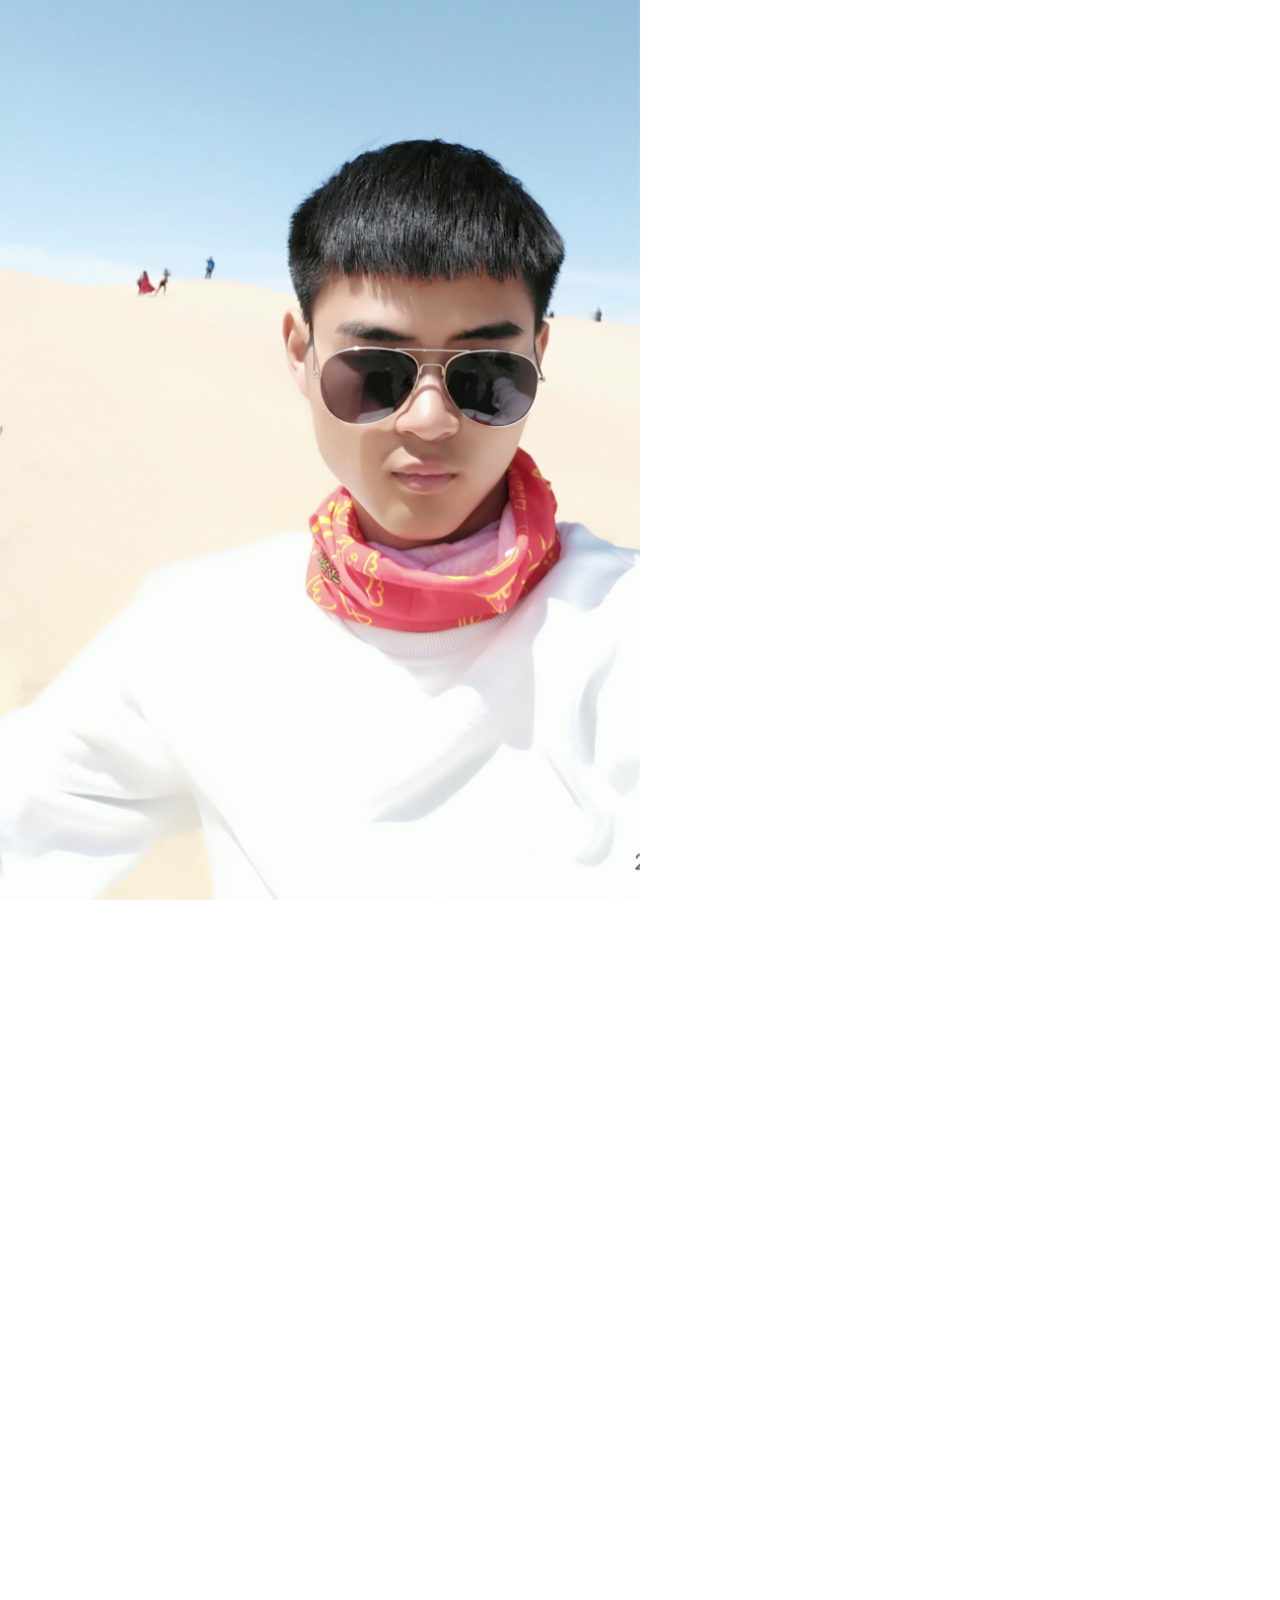
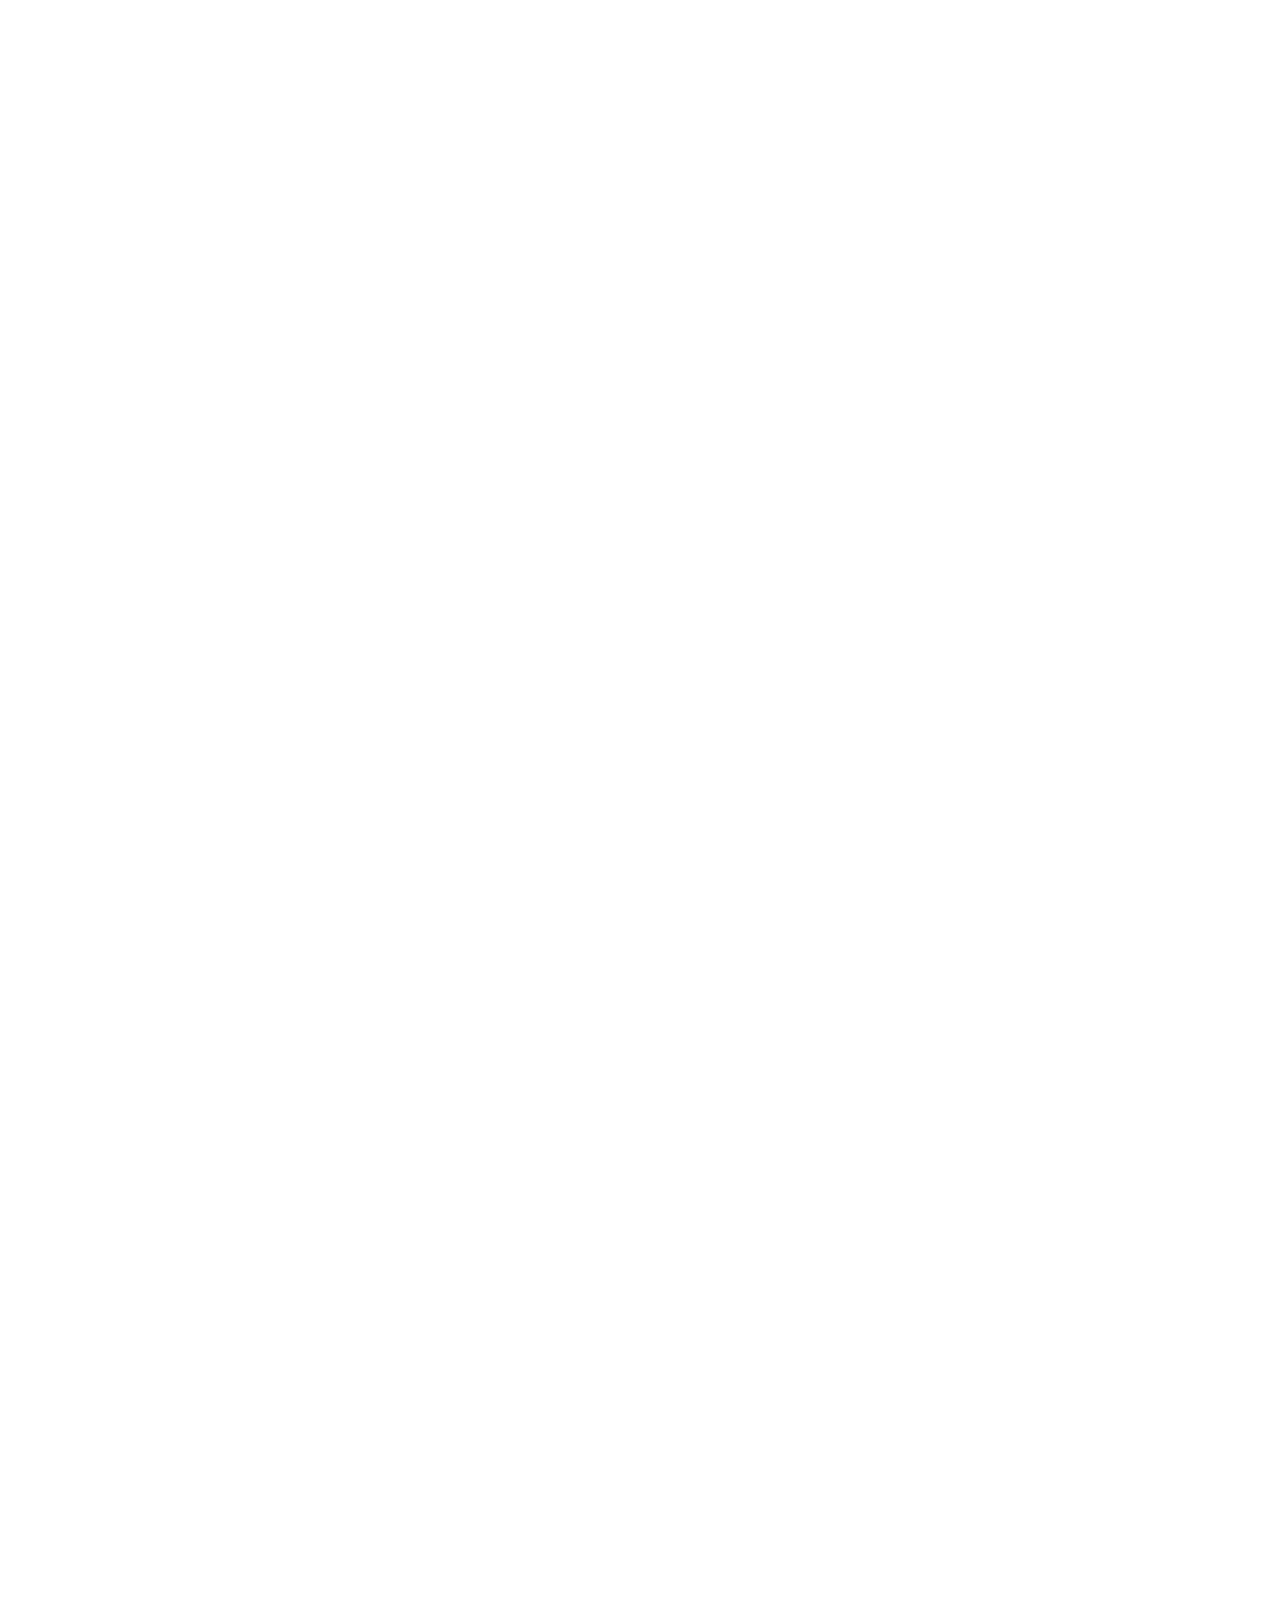
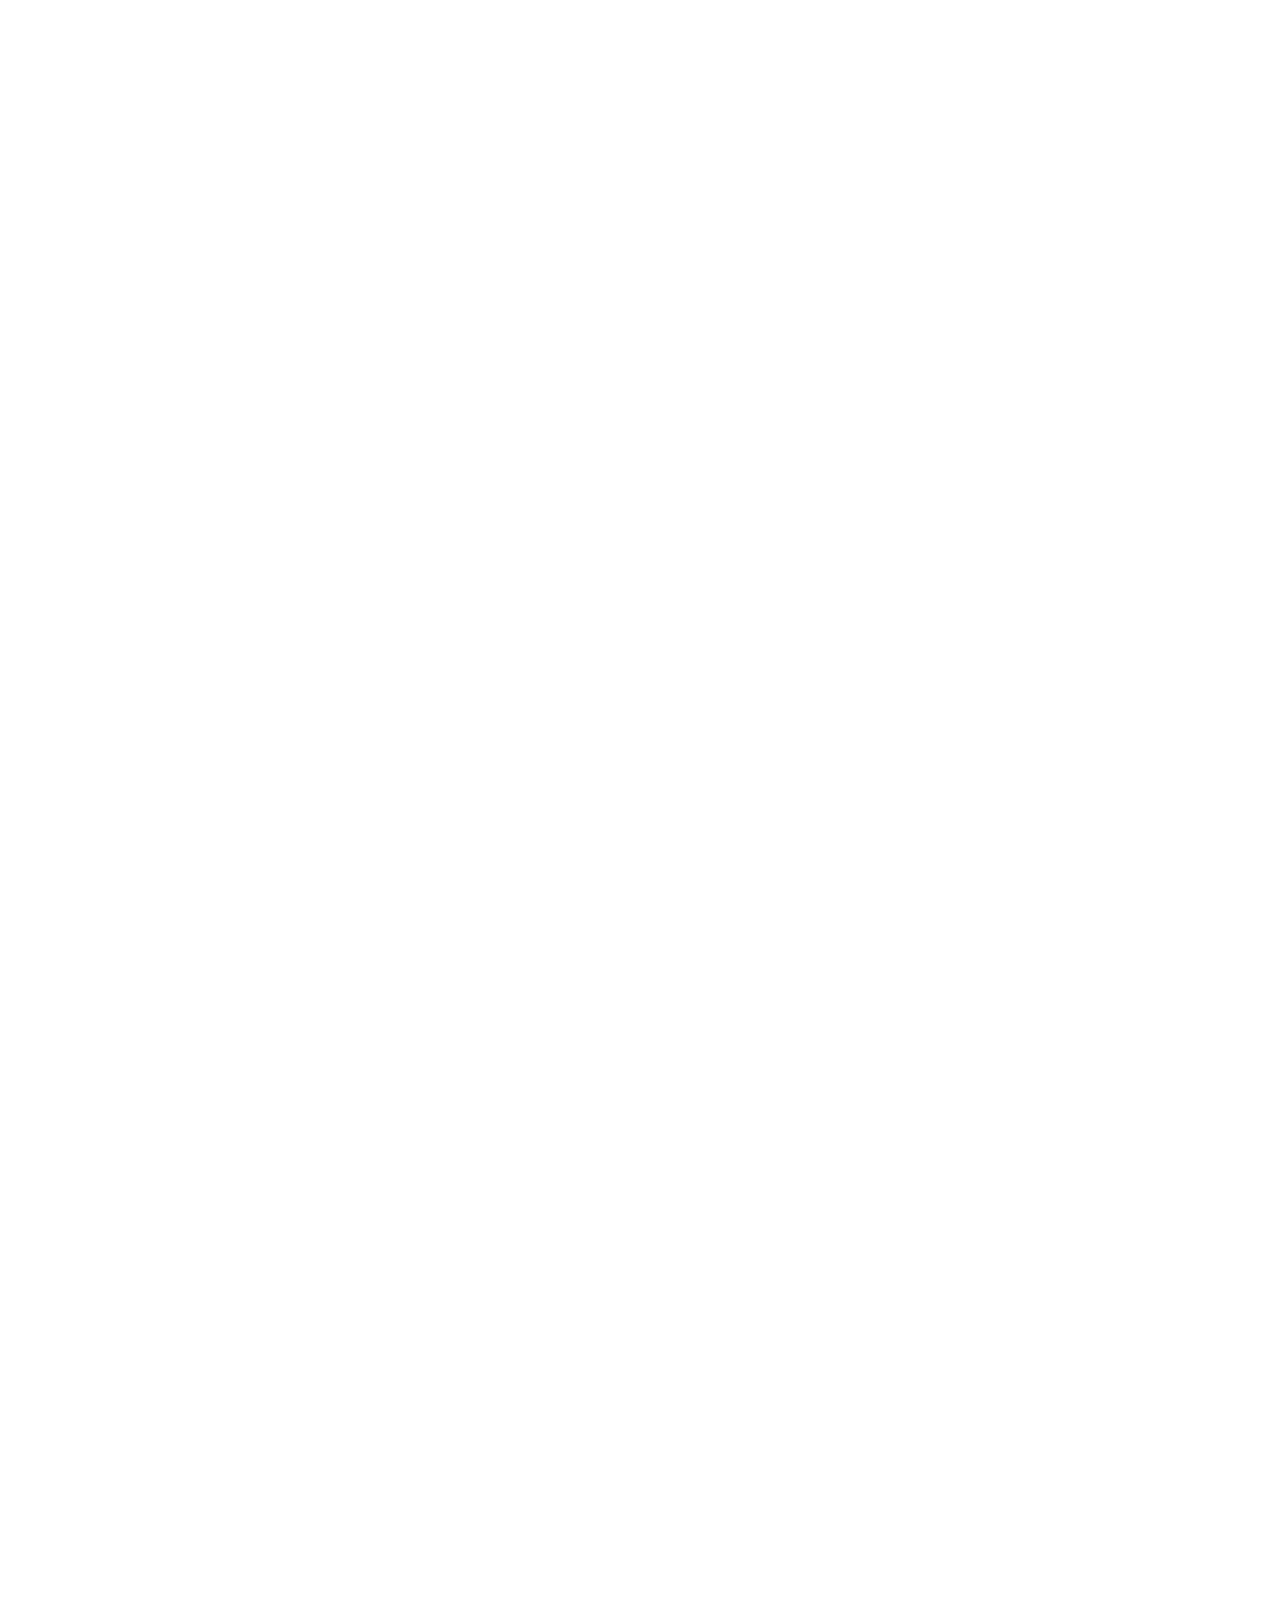
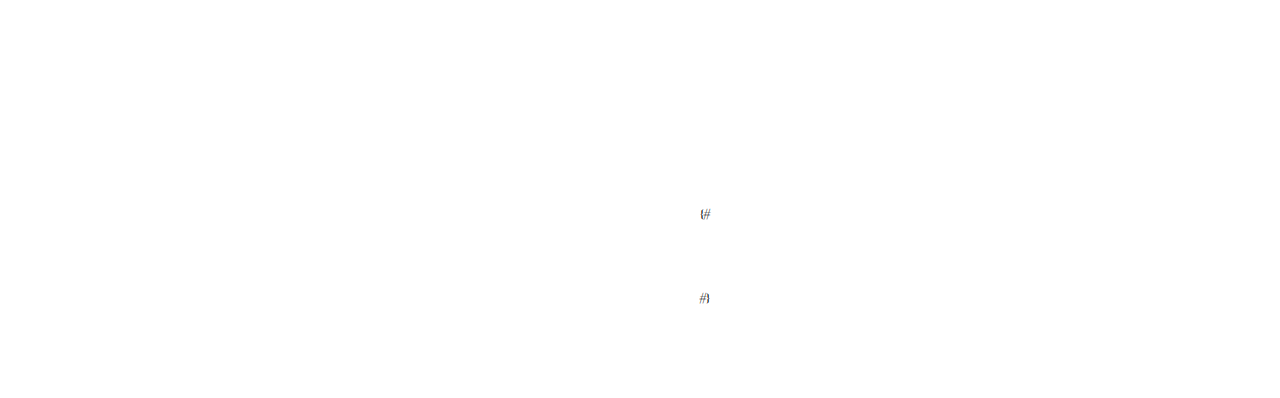
==== templates/index.html @ 3fb6e724 "Initial commit" ====
<!doctype html>

<html lang="en">
    <head>
        <!-- META -->
        <meta charset="utf-8">
        <meta name="viewport" content="width=device-width, initial-scale=1, maximum-scale=1, user-scalable=no">
        <!-- PAGE TITLE -->
        <title>彭立（Yaque）</title>
        <!-- FAVICON -->
        <link rel="shortcut icon" href="../static/assets/img/favicon.png">
        <!-- FONTS -->
        <link href="https://fonts.googleapis.com/css?family=Abril+Fatface%7CArapey&amp;subset=latin-ext" rel="stylesheet">
        <!-- STYLESHEETS -->
        <link rel="stylesheet" type="text/css" href="../static/assets/css/plugins.css">
        <link rel="stylesheet" type="text/css" href="../static/assets/css/main.css">
    </head>
   
    <body>
        <!-- PRELOADER -->
        <div class="preloader">
            <div class="spinner"></div>
        </div>
        <!-- /PRELOADER -->
        
        <!-- IMAGE CONTAINER -->
        <div class="image-container">
            <div class="background-img"></div>
        </div>
        <!-- /IMAGE CONTAINER -->

        <!-- CONTENT AREA -->
        <div class="content-area">
            <!-- CONTENT AREA INNER --> 
            <div class="content-area-inner">
                <!-- INTRO -->
                <section id="intro">
                    <!-- CONTAINER MID -->
                    <div class="container-mid">
                        <!-- ANIMATION CONTAINER -->
                        <div class="animation-container animation-fade-down" data-animation-delay="0">
                            <h1>欢迎您的访问</h1>
                        </div>
                        <!-- /ANIMATION CONTAINER -->
                        <!-- ANIMATION CONTAINER -->
                        <div class="animation-container animation-fade-left" data-animation-delay="300">
                            <p class="subline">&nbsp;&nbsp;&nbsp;&nbsp;&nbsp;&nbsp;&nbsp;&nbsp;这里是彭立的HomeShow主页，您可以在这里看到我的部分个人信息，我写过的一些博客，我的爱好以及与我相关的网站。</p>
                        </div>
                        <!-- /ANIMATION CONTAINER -->
                        <!-- ANIMATION CONTAINER -->
                        <div class="animation-container animation-fade-up" data-animation-delay="600">
                            <a href="#about" class="smooth-scroll">更多内容<i class="fa fa-angle-down" aria-hidden="true"></i></a>
                        </div>
                        <!-- /ANIMATION CONTAINER -->
                    </div>
                    <!-- /CONTAINER MID -->
                </section>
                <!-- /INTRO -->
                <!-- ABOUT -->
                <section id="about">
                    <h3 class="headline scroll-animated-from-right">我的简要介绍</h3>
                    <p class="scroll-animated-from-right">&nbsp;&nbsp;&nbsp;&nbsp;&nbsp;&nbsp;&nbsp;&nbsp;你好，我叫彭立。现在是一个普通的本科生，学的是软件工程专业，平时偶尔帮同学修修电脑，空闲时写写自己的代码，折腾折腾硬件，看看新知识。</p>
                    <p class="scroll-animated-from-right">&nbsp;&nbsp;&nbsp;&nbsp;&nbsp;&nbsp;&nbsp;&nbsp;我希望可以写出一个好的个人数据助手，完善个人数据安全，简化生活上的各种问题，我喜欢观察生活，在生活中寻找可以用电脑改善的地方。</p>
                    <p class="scroll-animated-from-right">&nbsp;&nbsp;&nbsp;&nbsp;&nbsp;&nbsp;&nbsp;&nbsp;对于我的未来，我希望有一个稳定的生活。</p>
                    <p class="scroll-animated-from-right">&nbsp;&nbsp;&nbsp;&nbsp;&nbsp;&nbsp;&nbsp;&nbsp;对于行业的未来，未来很长一段时间，人工智能相关行业和芯片行业都将是高速发展的，目前限制人工智能发展的主要因素是芯片的计算能力
                                                            这也是目前一个‘全’人工智能无法实现的主要原因。另一个方面就是，我相信在未来，个人数据安全将被彻底的提高到前所未有的高度，将来人们的数据
                                                            将不会再交给某个企业，某个政府，而应该形成一个个人的数据中心，无论什么样的应用，服务端必将是我们个人自己的数据中心，服务提供者应当使用
                                                            我们的数据中心接口。也许以后的人死亡之后真的就会留下一个盒子吧，里面是他这一生的数据。哈哈。</p>
                    <p class="scroll-animated-from-right">&nbsp;&nbsp;&nbsp;&nbsp;&nbsp;&nbsp;&nbsp;&nbsp;本页面由来，在这些校园生活中，大大小小的项目，可能有百多个了，但是都是一些没什么实际效用的东西，因此也希望毕业之前能写出一个稍微可以用用的东西，所以
                                                            这个网页，作为毕业设计的一部分，出现了。</p>


                </section>
                <!-- /ABOUT -->
                <!-- SERVICE -->
                <section id="service">
                    <h3 class="headline scroll-animated-from-right">如果您聘用我，我能为您做什么？</h3>
                    <!-- SERVICE LIST -->
                    <ul class="services-list">
                        <li class="scroll-animated-from-right"><i class="fa fa-pencil-square-o" aria-hidden="true"></i>Python类程序开发</li>
                        <li class="scroll-animated-from-right"><i class="fa fa-eye" aria-hidden="true"></i>机器视觉类程序开发</li>
                        <li class="scroll-animated-from-right"><i class="fa fa-database" aria-hidden="true"></i>Android应用开发</li>
                        <li class="scroll-animated-from-right"><i class="fa fa-television" aria-hidden="true"></i>Java类开发</li>
                        <li class="scroll-animated-from-right"><i class="fa fa-square-o" aria-hidden="true"></i>语言基础类的教育培训</li>
                    </ul>
                    <!-- /SERVICE LIST -->
                </section>
                <!-- /SERVICE -->
                <!-- WORK -->
                <section id="work">
                    <h3 class="headline scroll-animated-from-right">我最近的工作</h3>
                    <!-- SHOWCASE -->
                    <div class="showcase">
                        <!-- ITEM -->
                        <div class="item scroll-animated-from-right">
                            <!-- LIGHTBOX LINK -->
                            <a href="#" data-featherlight="#item-1-lightbox">
                                <!-- INFO -->
                                <div class="info">
                                    <!-- CONTAINER MID -->
                                    <div class="container-mid">
                                        <h5>Desktop Dock</h5>
                                        <p>PC App</p>
                                    </div>
                                    <!-- /CONTAINER MID -->
                                </div>
                                <!-- /INFO -->
                                <div class="background-image" style="background-image: url(../static/assets/img/work/item-1.jpg)"></div>
                            </a>
                            <!-- /LIGHTBOX LINK -->
                            <!-- LIGHTBOX -->
                            <div id="item-1-lightbox" class="work-lightbox">
                                <img class="img-responsive" src="../static/assets/img/work/item-1.jpg" alt="image">
                                <h3>Desktop Dock</h3>
                                <p class="subline">PC App</p>
                                <p>该工作源于毕业设计的一部分，该部分的工作中心在于使用PYQT5框架实现一个dock类的PC桌面工具，用以支持核心设计的个人数据交互。</p>
                            </div>
                            <!-- /LIGHTBOX -->
                        </div>
                        <!-- /ITEM -->
                        <!-- ITEM -->
                        <div class="item scroll-animated-from-right">
                            <!-- LIGHTBOX LINK -->
                            <a href="#" data-featherlight="#item-2-lightbox">
                                <!-- INFO -->
                                <div class="info">
                                    <!-- CONTAINER MID -->
                                    <div class="container-mid">
                                        <h5>EasyLauncher</h5>
                                        <p>Android App</p>
                                    </div>
                                    <!-- /CONTAINER MID -->
                                </div>
                                <!-- /INFO -->
                                <div class="background-image" style="background-image: url(../static/assets/img/work/item-2.jpg)"></div>
                            </a>
                            <!-- /LIGHTBOX LINK -->
                            <!-- LIGHTBOX -->
                            <div id="item-2-lightbox" class="work-lightbox">
                                <img class="img-responsive" src="../static/assets/img/work/item-2.jpg" alt="image">
                                <h3>EasyLauncher</h3>
                                <p class="subline">Android App</p>
                                <p>该项目同样也是毕业设计的一部分，旨在安卓平台构建一个用于数据交互的客户端，以此为核心设计提供支持，该项目所实现的软件具有普通同类软件的功能与个人数据交互功能。</p>
                            </div>
                            <!-- /LIGHTBOX -->
                        </div>
                        <!-- /ITEM -->
                        <!-- ITEM -->
                        <div class="item scroll-animated-from-right">
                            <!-- LIGHTBOX LINK -->
                            <a href="#" data-featherlight="#item-3-lightbox">
                                <!-- INFO -->
                                <div class="info">
                                    <!-- CONTAINER MID -->
                                    <div class="container-mid">
                                        <h5>Smart Voice</h5>
                                        <p>HandWare Device</p>
                                    </div>
                                    <!-- /CONTAINER MID -->
                                </div>
                                <!-- /INFO -->
                                <div class="background-image" style="background-image: url(../static/assets/img/work/item-3.jpg)"></div>
                            </a>
                            <!-- /LIGHTBOX LINK -->
                            <!-- LIGHTBOX -->
                            <div id="item-3-lightbox" class="work-lightbox">
                                <img class="img-responsive" src="../static/assets/img/work/item-3.jpg" alt="image">
                                <h3>Smart Voice</h3>
                                <p class="subline">HandWare Device</p>
                                <p>该项目同样是毕业设计的一部分，该部分将利用树莓派或是其它Linux平台，基于python与百度语音技术自主开发出用于设备控制的智能音箱。用于个人数据交互。</p>
                            </div>
                            <!-- /LIGHTBOX -->
                        </div>
                        <!-- /ITEM -->
                        <!-- ITEM -->
                        <div class="item scroll-animated-from-right">
                            <!-- LIGHTBOX LINK -->
                            <a href="#" data-featherlight="#item-4-lightbox">
                                <!-- INFO -->
                                <div class="info">
                                    <!-- CONTAINER MID -->
                                    <div class="container-mid">
                                        <h5>Service Center</h5>
                                        <p>Service SoftWare</p>
                                    </div>
                                    <!-- /CONTAINER MID -->
                                </div>
                                <!-- /INFO -->
                                <div class="background-image" style="background-image: url(../static/assets/img/work/item-4.jpg)"></div>
                            </a>
                            <!-- /LIGHTBOX LINK -->
                            <!-- LIGHTBOX -->
                            <div id="item-4-lightbox" class="work-lightbox">
                                <img class="img-responsive" src="../static/assets/img/work/item-4.jpg" alt="image">
                                <h3>Service Center</h3>
                                <p class="subline">Service SoftWare</p>
                                <p>该部分为整个毕业设计的核心控制中心，主要负责数据通信调度，前者在同一平台。</p>
                            </div>
                            <!-- /LIGHTBOX -->
                        </div>
                        <!-- /ITEM -->
                    </div>
                    <!-- /SHOWCASE -->
                </section>
                <!-- /WORK -->
                <!-- CONTACT -->
                <section id="contact">
                    <h3 class="headline scroll-animated-from-right">联系我</h3>
                    <!-- CONTACT LIST -->
                    <ul class="contact-list">
                        <li class="scroll-animated-from-right"><i class="fa fa-mobile" aria-hidden="true"></i>18229843413</li>
                        <li class="scroll-animated-from-right"><i class="fa fa-envelope-o" aria-hidden="true"></i>yaquepeng@gmail.com</li>
                        <li class="scroll-animated-from-right"><i class="fa fa-envelope-o" aria-hidden="true"></i>yaquepeng@outlook.com</li>
                    </ul>
                    <!-- /CONTACT LIST -->
                    <!-- CONTACT FORM --> 
                    <form id="contact-form" action="/contact_me/" method="post">
                        <input id="contact-form-name" type="text" name="name" class="form-control scroll-animated-from-right" placeholder="* 你的名字或来处，这很重要">
                        <input id="contact-form-email" type="text" name="email" class="form-control scroll-animated-from-right" placeholder="* 你的邮箱或电话">
                        <!-- PHANTOM ELEMENT ( HONEYPOT CAPTCHA FOR SECURITY ) -->
                        <div class="fhp-input"><input id="contact-form-company" type="text" name="company" class="form-control"></div>
                        <!-- /PHANTOM ELEMENT ( HONEYPOT CAPTCHA FOR SECURITY ) -->
                        <textarea id="contact-form-message" name="message" class="form-control scroll-animated-from-right" placeholder="* 你想说的话"></textarea>
                        <button type="submit" class="form-control scroll-animated-from-right">信息提交</button>
                        <div class="success-message">* The Email was Sent Successfully!</div>
                    </form>
                    <!-- /CONTACT FORM -->
                </section>
                <!-- /CONTACT -->
                <!-- FOOTER -->
                <section id="footer">
                    <!-- SOCIAL ICONS -->
                    <ul class="social-icons scroll-animated-from-right">
                        <li><a href="#"><i class="fa fa-facebook" aria-hidden="true"></i></a></li>
                        <li><a href="#"><i class="fa fa-twitter" aria-hidden="true"></i></a></li>
                        <li><a href="#"><i class="fa fa-google-plus" aria-hidden="true"></i></a></li>
                        <li><a href="#"><i class="fa fa-linkedin" aria-hidden="true"></i></a></li>
                        <li><a href="https://github.com/yaque"><i class="fa fa-github" aria-hidden="true"></i> </a> </li>
                    </ul>
                    <!-- /SOCIAL ICONS -->
                    <p class="scroll-animated-from-right">本页声明</p>
                    <p class="scroll-animated-from-right">模板来源：<a href="http://www.cssmoban.com/" title="网页模板" target="_blank">网页模板</a></p>
                    <p class="scroll-animated-from-right">本人以作修改</p>

{#                    <p class="scroll-animated-from-right"><a href="http://www.cssmoban.com/" target="_blank" title="模板之家">模板之家</a> - Collect from <a href="http://www.cssmoban.com/" title="网页模板" target="_blank">网页模板</a></p>#}
                </section>
                <!-- /FOOTER -->
            </div>
            <!-- /CONTENT AREA INNER -->
        </div>
        <!-- /CONTENT AREA -->
        <!-- JAVASCRIPTS -->
        <script type="text/javascript" src="../static/assets/js/plugins.js"></script>
        <script type="text/javascript" src="../static/assets/js/main.js"></script>
    </body> 

</html>
---- static/assets/css/main.css ----
/** 1. Basic
*******************************************************************/

html
{
    font-size: 10px;
}

body
{
    font-family: 'Arapey', serif;
    font-weight: 300;
    font-style: normal;

    color: #000;
    background: #fff;

    -webkit-font-smoothing: antialiased;
}

h1,
h2,
h3,
h4,
h5,
h6
{
    font-family: 'Abril Fatface', cursive;
    font-weight: normal;

    letter-spacing: .05em;

    color: #000;;
}

h1
{
    font-size: 4.4rem;
}

h2
{
    font-size: 3.9rem;
}

h3
{
    font-size: 3.4rem;
}

h4
{
    font-size: 2.9rem;
}

h5
{
    font-size: 2.4rem;
}

h6
{
    font-size: 1.9rem;
}

p
{
    font-size: 1.8rem;
}
.tlinks{text-indent:-9999px;height:0;line-height:0;font-size:0;overflow:hidden;}
a,
a:hover,
a:focus
{
    cursor: pointer;
    -webkit-transition: all 300ms ease;
         -o-transition: all 300ms ease;
            transition: all 300ms ease;
    text-decoration: none;
}

a:hover
{
    color: #111;
}

@media (max-width:600px)
{
    html
    {
        font-size: 8px;
    }
}

@media (max-width:500px)
{
    html
    {
        font-size: 7px;
    }
}



/** 2. Preloader
*******************************************************************/

.preloader
{
    position: fixed;
    z-index: 100000;
    bottom: 0;
    left: 0;

    overflow: hidden;

    width: 100%;
    height: 100%;

    background: #fff;
}

.preloader.hide-preloader
{
    height: 0;
    
    -webkit-transition: .7s ease .3s;
         -o-transition: .7s ease .3s;
            transition: .7s ease .3s;
}

.preloader .spinner
{
    position: absolute;
    top: 50%;
    left: 50%;

    display: block;

    width: 50px;
    height: 50px;
    margin-top: -25px;
    margin-left: -25px;

    -webkit-animation: spinner-pulse .6s infinite ease-in-out;
            animation: spinner-pulse .6s infinite ease-in-out;
    text-align: center;

    opacity: 1;
    border-radius: 100%;
    background-color: #111;
}

.preloader.hide-preloader .spinner
{
    opacity: 0;
    
    -webkit-transition: .3s ease;
         -o-transition: .3s ease;
            transition: .3s ease;
}

@-webkit-keyframes spinner-pulse
{
    0%
    {
        -webkit-transform: scale(0);
    }
    100%
    {
        -webkit-transform: scale(1.0);

        opacity: 0;
    }
}

@keyframes spinner-pulse
{
    0%
    {
        -webkit-transform: scale(0);
                transform: scale(0);
    }
    100%
    {
        -webkit-transform: scale(1.0);
                transform: scale(1.0);

        opacity: 0;
    }
}



/** 3. Image Container
*******************************************************************/

.image-container
{
    position: fixed;
    z-index: 10;
    top: 0;
    left: 0;

    width: 50%;
    height: 100%;
}

.image-container .background-img
{
    position: absolute;
    z-index: 1;
    top: 0;
    left: 0;

    width: 100%;
    height: 100%;

    -webkit-transition: opacity 1s ease;
         -o-transition: opacity 1s ease;
            transition: opacity 1s ease;

    background: url(../img/background.jpg);
    background-repeat: no-repeat;
    background-size: cover;
}

@media (max-width:1200px)
{
    .image-container
    {
        position: relative;
        z-index: 10;
        top: 0;
        left: 0;

        width: 100%;
        height: 100vh;
    }
}



/** 4. Content Area
*******************************************************************/

.content-area
{
    position: relative;
    left: 0;

    width: 100%;
}

.content-area .content-area-inner
{
    position: relative;
    left: 50%;
    
    width: 50%;
    padding: 0 20px;
    overflow-x: hidden;
}

.content-area .content-area-inner section
{
    max-width: 520px;
    margin: 0 auto 18vh auto;
}

.content-area .content-area-inner section:last-child
{
    margin-bottom: 10vh;
}

.content-area .content-area-inner section h3.headline
{
    margin-bottom: 1.2em;
}

@media (max-width:1200px)
{
    .content-area .content-area-inner
    {
        left: 0;

        width: 100%;
        padding: 0 20px;
    }
}



/** 5. Content Area --> Intro
*******************************************************************/


#intro
{
    position: relative;

    height: 100vh;
    margin-bottom: 0;
}

#intro .container-mid
{
    position: absolute;
    top: 50%;

    width: 100%;

    -webkit-transform: translateY(-50%);
        -ms-transform: translateY(-50%);
            transform: translateY(-50%);
}

#intro .container-mid p.subline
{
    font-size: 2.2rem;
    line-height: 1.6em;

    margin-top: 2em;
    margin-bottom: 2.2em;
}

#intro .container-mid a
{
    font-size: 2.4rem;
    line-height: 2.92em;

    position: relative;

    display: inline-block;
    overflow: hidden;

    padding: 0 2.6em;

    -webkit-transition: .2s ease;
         -o-transition: .2s ease;
            transition: .2s ease;

    color: #fff;
    border-radius: 100px;
    background: none;
}

#intro .container-mid a:before
{
    position: absolute;
    z-index: -1;
    top: 0;
    left: 0;

    width: 100%;
    height: 100%;

    content: '';

    border-radius: 100px;
    background: #111;
}

#intro .container-mid a:after
{
    position: absolute;
    z-index: -1;
    top: 0;
    left: 0;

    width: 0;
    height: 100%;

    content: '';
    -webkit-transition: .2s ease;
         -o-transition: .2s ease;
            transition: .2s ease;

    background: #008aff;
}

#intro .container-mid a:hover:after
{
    width: 100%;
}

#intro .container-mid a i
{
    font-size: .85em;

    margin-left: .7em;
}

#intro .animation-container
{
    -webkit-transition: .5s ease;
         -o-transition: .5s ease;
            transition: .5s ease;
}

#intro .animation-container.animation-fade
{
    opacity: 0;
}

#intro .animation-container.animation-fade.run-animation
{
    opacity: 1;
}

#intro .animation-container.animation-fade-up
{
    -webkit-transform: translateY(10vh);
        -ms-transform: translateY(10vh);
            transform: translateY(10vh);

    opacity: 0;
}

#intro .animation-container.animation-fade-up.run-animation
{
    -webkit-transform: translateY(0);
        -ms-transform: translateY(0);
            transform: translateY(0);

    opacity: 1;
}

#intro .animation-container.animation-fade-down
{
    -webkit-transform: translateY(-10vh);
        -ms-transform: translateY(-10vh);
            transform: translateY(-10vh);

    opacity: 0;
}

#intro .animation-container.animation-fade-down.run-animation
{
    -webkit-transform: translateY(0);
        -ms-transform: translateY(0);
            transform: translateY(0);

    opacity: 1;
}

#intro .animation-container.animation-fade-left
{
    -webkit-transform: translateX(10vh);
        -ms-transform: translateX(10vh);
            transform: translateX(10vh);

    opacity: 0;
}

#intro .animation-container.animation-fade-left.run-animation
{
    -webkit-transform: translateX(0);
        -ms-transform: translateX(0);
            transform: translateX(0);

    opacity: 1;
}

#intro .animation-container.animation-fade-right
{
    -webkit-transform: translateX(-10vh);
        -ms-transform: translateX(-10vh);
            transform: translateX(-10vh);

    opacity: 0;
}

#intro .animation-container.animation-fade-right.run-animation
{
    -webkit-transform: translateX(0);
        -ms-transform: translateX(0);
            transform: translateX(0);

    opacity: 1;
}

@media (max-width:1200px)
{
    #intro
    {
        height: auto;
    }

    #intro .container-mid
    {
        position: relative;
        top: 0;

        margin: 15vh 0;

        -webkit-transform: translate(0);
            -ms-transform: translate(0);
                transform: translate(0);
    }
}



/** 6. Content Area --> About
*******************************************************************/

#about p
{
    line-height: 1.5em;

    margin-bottom: 2em;
}

#about p:last-child
{
    margin-bottom: 0;
}



/** 7. Content Area --> Service
*******************************************************************/

#service .services-list
{
    margin-bottom: 0;
    padding: 0;

    list-style: none;
}

#service .services-list li
{
    font-size: 2.4rem;
    line-height: 3.4em;
}

#service .services-list li i
{
    font-size: 2rem;
    line-height: 3em;

    width: 3em;
    height: 3em;
    margin-right: 1.5em;

    text-align: center;

    color: #fff;
    border-radius: 100px;
    background: #111;
}



/** 8. Content Area --> Work
*******************************************************************/

#work .showcase .item
{
    position: relative;

    overflow: hidden;

    width: 100%;
    height: 24rem;
    margin: 0;
    margin-bottom: 6vh;

    cursor: pointer;

    border-radius: 3rem;
    background: #111;
}

#work .showcase .item:last-child
{
    margin-bottom: 0;
}

#work .showcase .item .info
{
    position: absolute;
    z-index: 100;
    top: 0;
    left: 0;

    width: 0;
    height: 100%;

    -webkit-transition: .25s ease;
         -o-transition: .25s ease;
            transition: .25s ease;

    color: #fff;
    background: #008aff;
}

#work .showcase .item:hover .info
{
    width: 100%;
}

#work .showcase .item .info .container-mid
{
    position: absolute;
    top: 50%;
    left: 0;

    width: 100%;
    padding: 0 6rem;

    -webkit-transform: translateY(-50%);
        -ms-transform: translateY(-50%);
            transform: translateY(-50%);
}

#work .showcase .item .info .container-mid h5
{
    -webkit-transform: translateX(4vh);
        -ms-transform: translateX(4vh);
            transform: translateX(4vh);

    opacity: 0;
    color: #fff;
}

#work .showcase .item:hover .info .container-mid h5
{
    -webkit-transition: .2s ease .2s;
         -o-transition: .2s ease .2s;
            transition: .2s ease .2s;
    -webkit-transform: translateX(0);
        -ms-transform: translateX(0);
            transform: translateX(0);

    opacity: 1;
}

#work .showcase .item .info .container-mid p
{
    position: relative;

    padding-left: 2.7rem;

    -webkit-transform: translateX(4vh);
        -ms-transform: translateX(4vh);
            transform: translateX(4vh);
    letter-spacing: .025em;

    opacity: 0;
}

#work .showcase .item:hover .info .container-mid p
{
    -webkit-transition: .2s ease .3s;
         -o-transition: .2s ease .3s;
            transition: .2s ease .3s;
    -webkit-transform: translateX(0);
        -ms-transform: translateX(0);
            transform: translateX(0);

    opacity: 1;
}

#work .showcase .item .info .container-mid p:before
{
    position: absolute;
    top: 50%;
    left: 0;

    width: 1.1em;
    height: 1px;

    content: '';
    -webkit-transform: translateY(-50%);
        -ms-transform: translateY(-50%);
            transform: translateY(-50%);

    background: #fff;
}

#work .showcase .item .background-image
{
    position: absolute;
    top: 0;
    left: 0;

    width: 100%;
    height: 100%;

    background-repeat: no-repeat;
    background-position: center;
    background-size: cover;
}

.featherlight .featherlight-content
{
    max-height: 95%;
    padding: 0;

    border-bottom: 0;
}

.featherlight .featherlight-content  .featherlight-close-icon
{
    font-size: 2.4rem;
    line-height: 1em;

    top: .5em;
    right: .5em;

    width: 1em;

    outline: none !important;
}

.featherlight .featherlight-content .work-lightbox
{
    max-width: 1000px;
    padding: 6vh;

    text-align: center;
}

.featherlight .featherlight-content .work-lightbox img
{
    margin: 0 auto 4vh auto;
}

.featherlight .featherlight-content .work-lightbox p.subline
{
    margin-bottom: 1em;

    letter-spacing: .025em;
}

.featherlight .featherlight-content .work-lightbox p
{
    max-width: 520px;
    margin: 0 auto;
}



/** 9. Content Area --> Contact
*******************************************************************/

#contact .contact-list
{
    margin-bottom: 3.4em;
    padding: 0;

    list-style: none;
}

#contact .contact-list li
{
    font-size: 2.4rem;
    line-height: 2.4em;
}

#contact .contact-list li i
{
    line-height: 1.2em;

    width: 1.2em;
    height: 1.2em;
    margin-right: 1em;

    text-align: center;

    border-radius: 100px;
}

#contact #contact-form
{
    position: relative;
}

#contact #contact-form .fhp-input
{
    display: none;

    pointer-events: none;

    opacity: 0;
}

#contact #contact-form input,
#contact #contact-form textarea,
#contact #contact-form button
{
    font-size: 2rem;

    margin-bottom: 3.4vh;

    -webkit-transition: .4s ease;
         -o-transition: .4s ease;
            transition: .4s ease;

    color: #fff;
    border: none !important;
    border-radius: 34px;
    outline: none !important;
    background: #111;
    -webkit-box-shadow: none !important;
            box-shadow: none !important;
}

#contact #contact-form.success input,
#contact #contact-form.success textarea,
#contact #contact-form.success button
{
    line-height: 0;

    height: 0;
    margin: 0;
    padding: 0;

    opacity: 0;
}

#contact #contact-form input::-webkit-input-placeholder,
#contact #contact-form textarea::-webkit-input-placeholder
{
    color: #fff;
}

#contact #contact-form input:-ms-input-placeholder,
#contact #contact-form textarea:-ms-input-placeholder
{
    color: #fff;
}

#contact #contact-form input::placeholder,
#contact #contact-form textarea::placeholder
{
    color: #fff;
}

#contact #contact-form input.error,
#contact #contact-form textarea.error
{
    background: red;
}

#contact #contact-form input
{
    line-height: 3.2em;

    height: 3.2em;
    padding-right: 1.6em;
    padding-left: 1.6em;
}

#contact #contact-form textarea
{
    line-height: 1.7em;

    height: 8em;
    padding-top: .7em;
    padding-right: 1.6em;
    padding-left: 1.6em;
}

#contact #contact-form button
{
    line-height: 3.2em;

    position: relative;

    display: inline-block;
    overflow: hidden;

    width: auto;
    height: 3.2em;
    margin-bottom: 0;
    padding: 0 3.6em;

    background: none !important;
}

#contact #contact-form button:before
{
    position: absolute;
    z-index: -1;
    top: 0;
    left: 0;

    width: 100%;
    height: 100%;

    content: '';

    border-radius: 100px;
    background: #111;
}

#contact #contact-form button:after
{
    position: absolute;
    z-index: -1;
    top: 0;
    left: 0;

    width: 0;
    height: 100%;

    content: '';
    -webkit-transition: .2s ease;
         -o-transition: .2s ease;
            transition: .2s ease;

    background: #008aff;
}

#contact #contact-form button:hover:after
{
    width: 100%;
}

#contact #contact-form .success-message
{
    font-size: 2rem;
    line-height: 0;

    position: relative;
    bottom: 0;
    left: 0;

    height: 0;
    margin-top: -1.6em;
    padding: 0 2em;

    -webkit-transition: .2s ease;
         -o-transition: .2s ease;
            transition: .2s ease;
    pointer-events: none;

    opacity: 0;
    color: #fff;
    border-radius: 3em;
    background: limegreen;
}

#contact #contact-form.success .success-message
{
    line-height: 6em;

    height: 6em;

    pointer-events: all;

    opacity: 1;
}



/** 10. Content Area --> Footer
*******************************************************************/

#footer .social-icons
{
    padding: 0;

    list-style: none;
}

#footer .social-icons li
{
    font-size: 2rem;
    line-height: 3em;

    position: relative;

    display: inline-block;
    overflow: hidden;

    width: 3em;
    height: 3em;
    margin: 0;
    margin-right: 1em;

    text-align: center;

    color: #fff;
    border-radius: 100%;
    background: none;
}

#footer .social-icons li:before
{
    position: absolute;
    z-index: -1;
    top: 0;
    left: 0;

    width: 100%;
    height: 100%;

    content: '';

    border-radius: 100px;
    background: #111;
}

#footer .social-icons li:after
{
    position: absolute;
    z-index: -1;
    top: 0;
    left: 0;

    width: 0;
    height: 100%;

    content: '';
    -webkit-transition: .2s ease;
         -o-transition: .2s ease;
            transition: .2s ease;

    background: #008aff;
}

#footer .social-icons li:hover:after
{
    width: 100%;
}

#footer .social-icons li a
{
    font-size: inherit;

    display: block;

    color: #fff;
    border: none;
}

#footer p
{
    margin-top: 1.6em;
}

#footer p a
{
    color: #000;
    border-bottom: 1px solid #111;
}
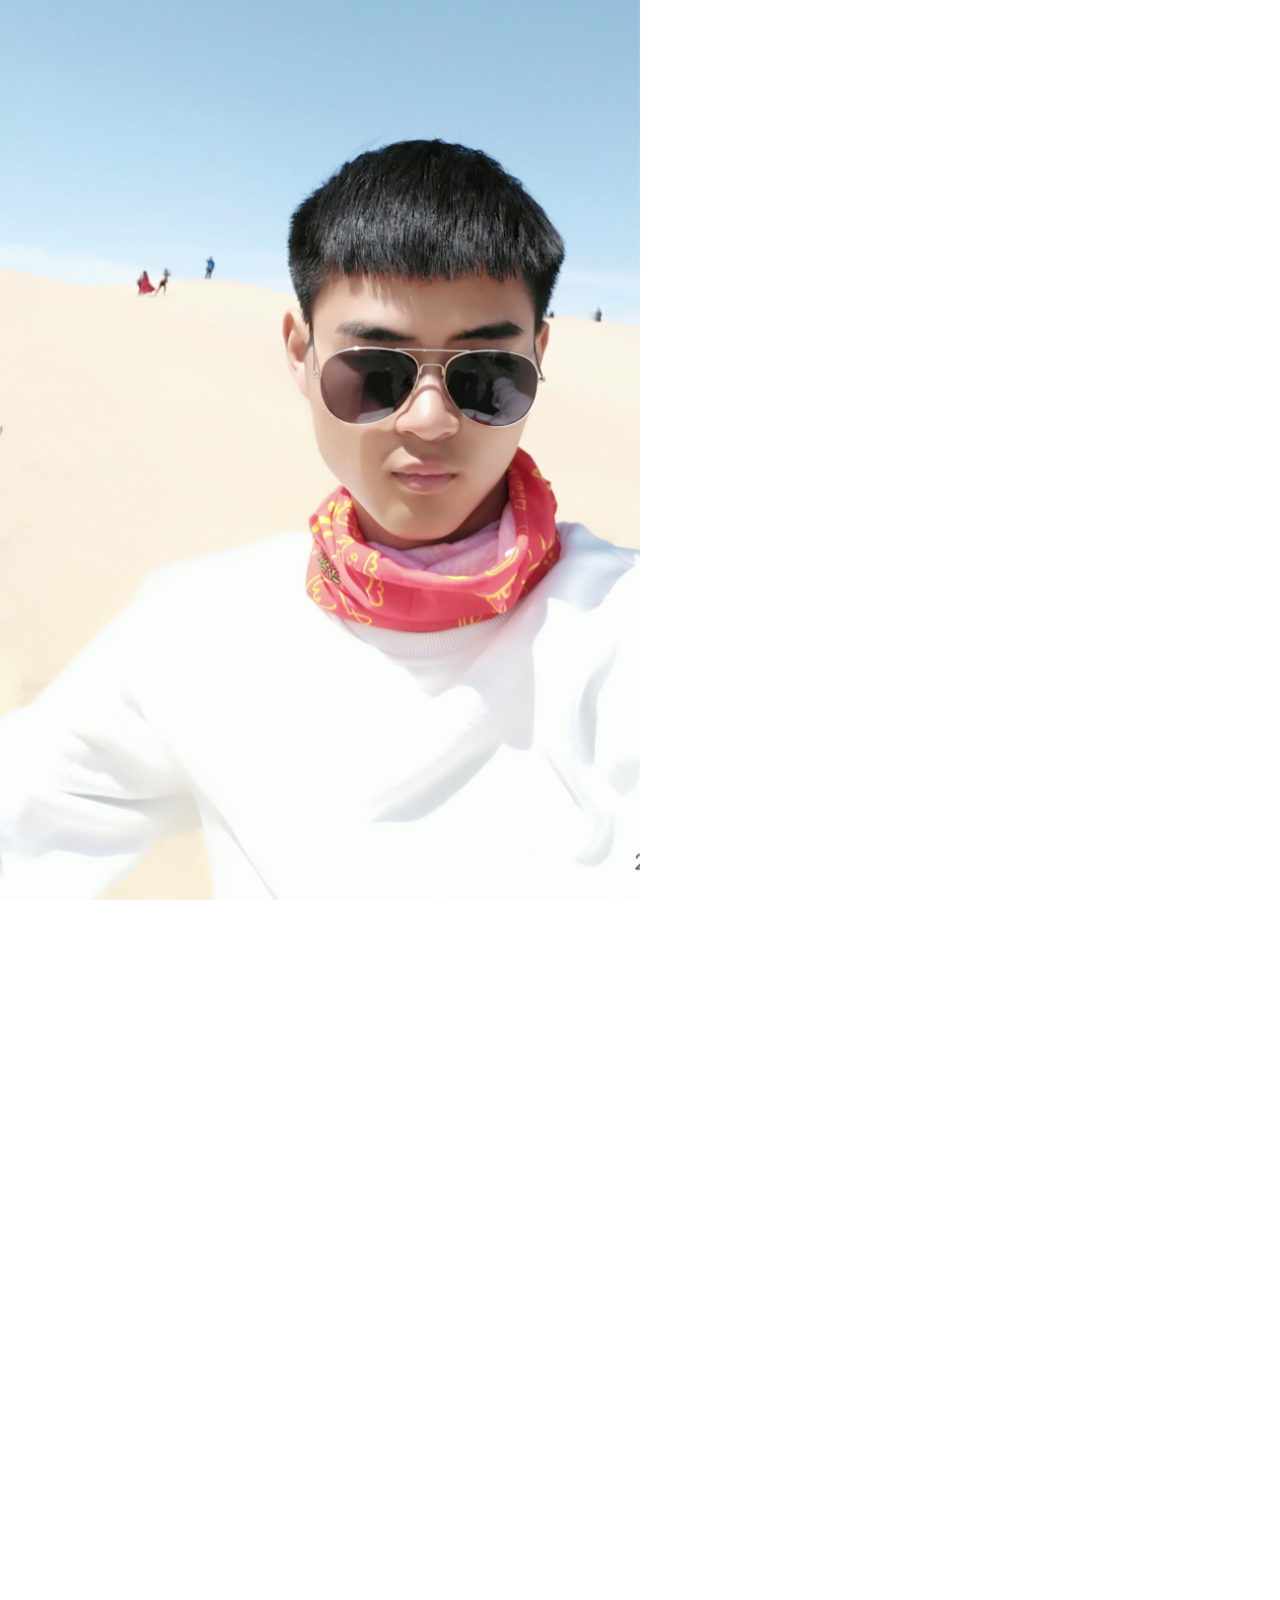
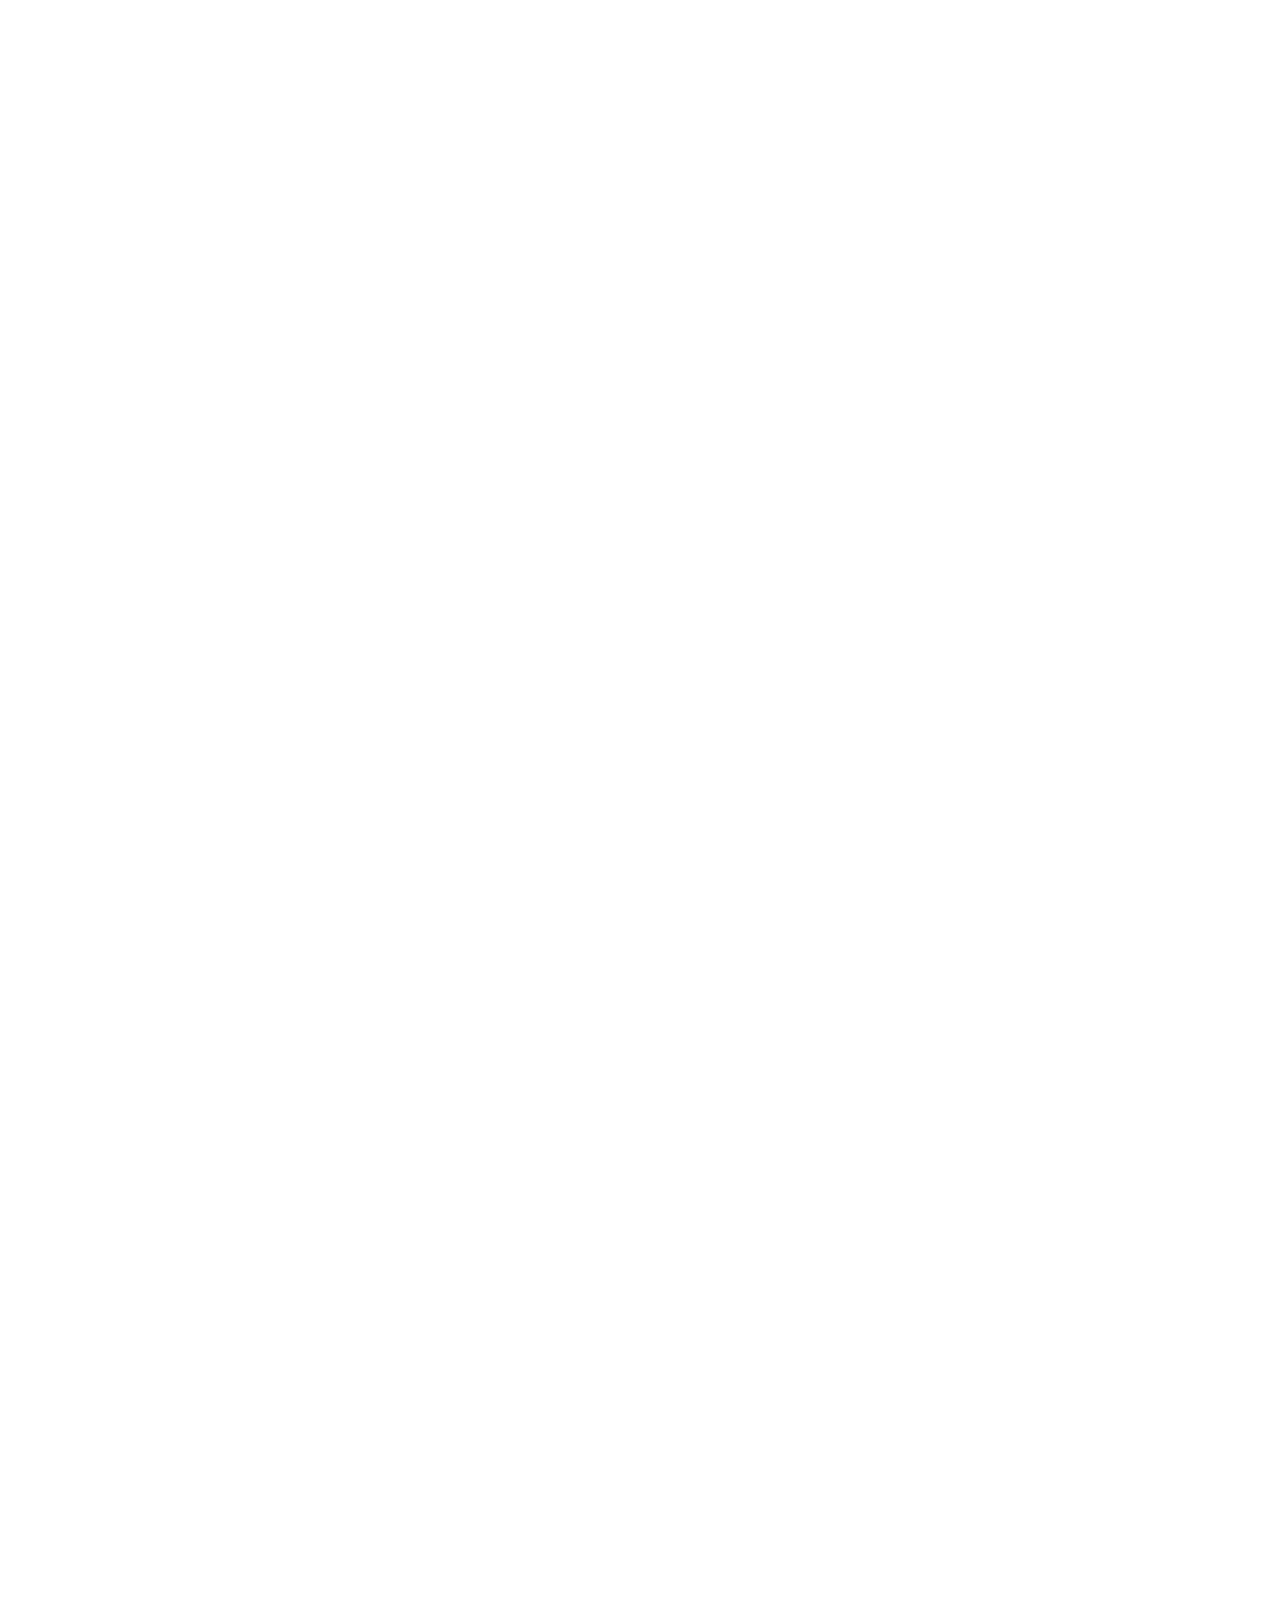
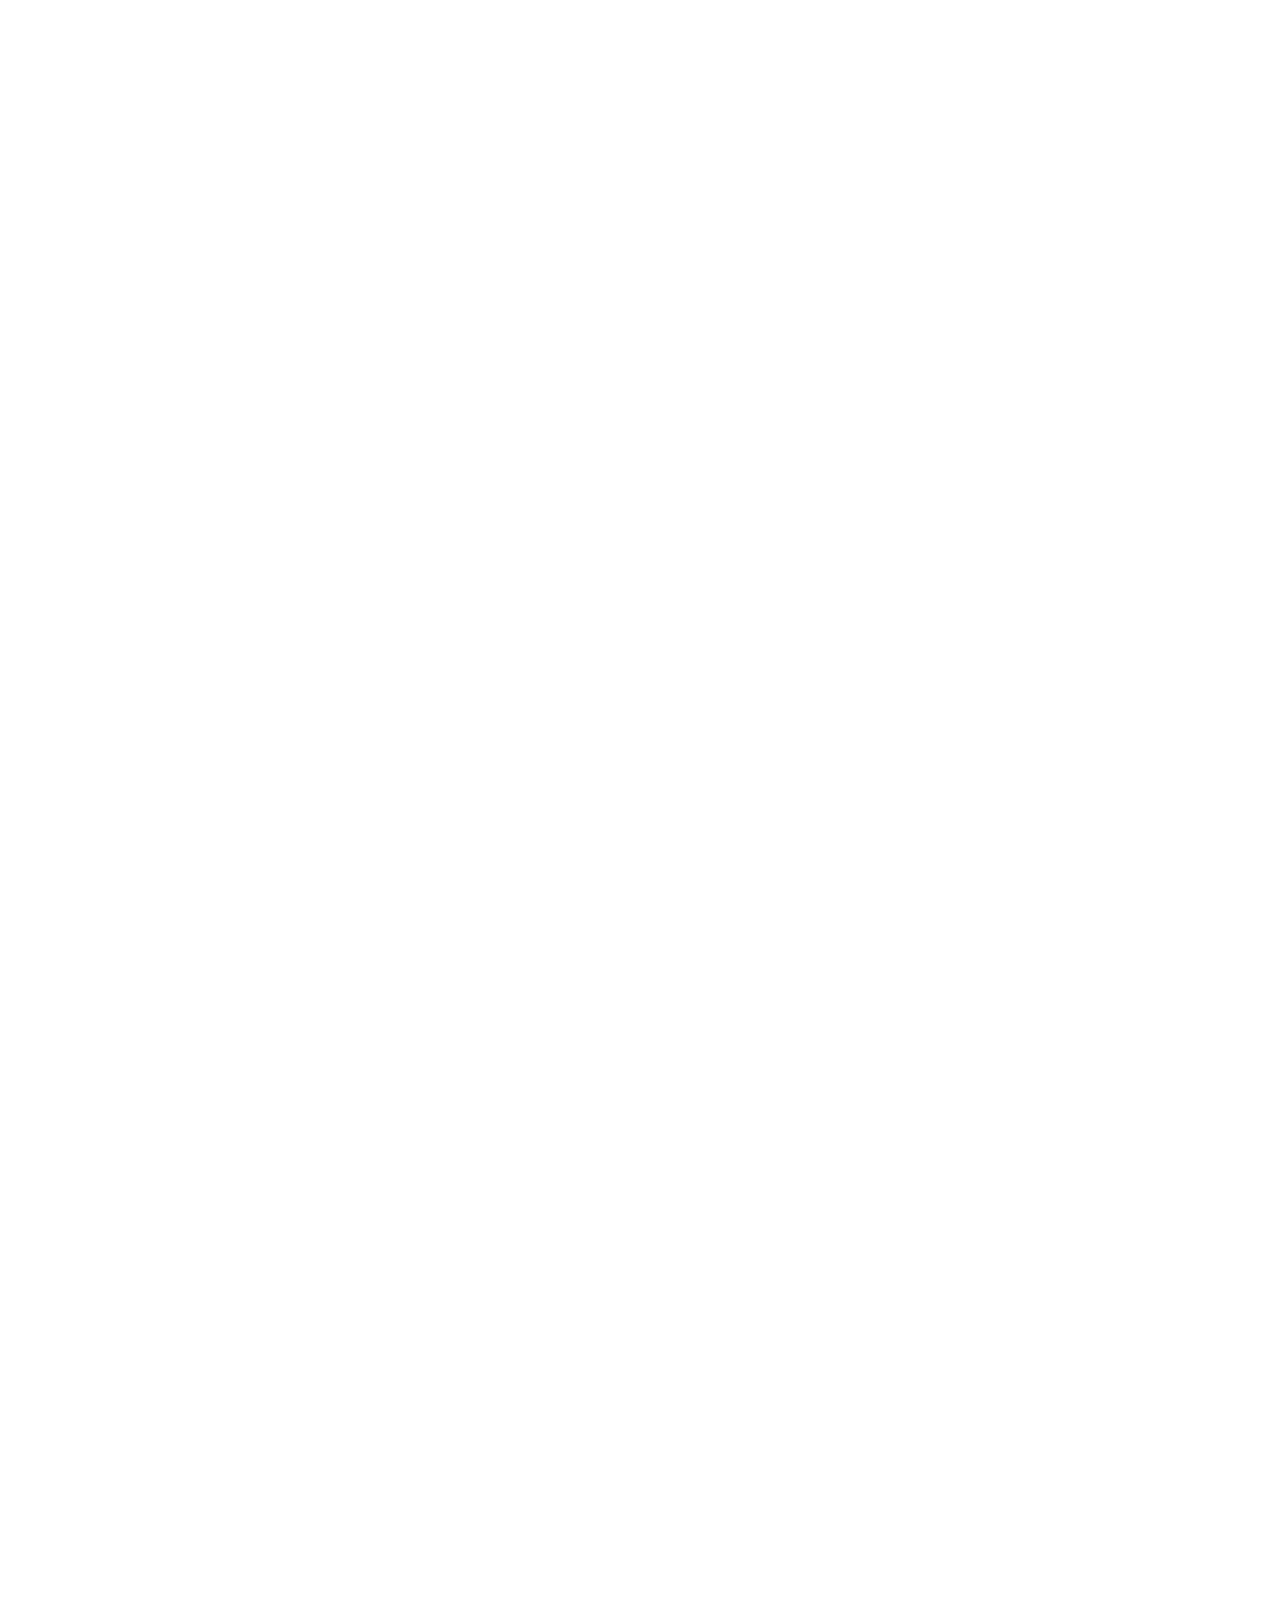
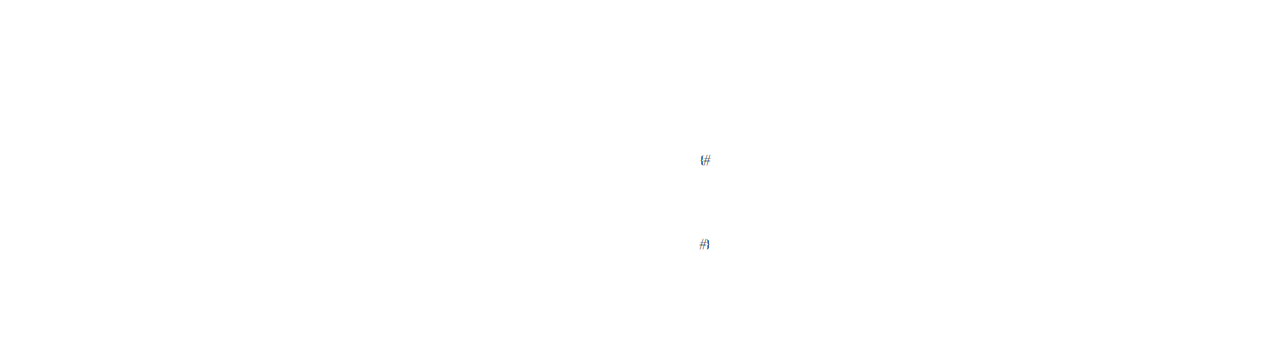
==== commit fb23b194: "fix" ====
--- a/templates/index.html
+++ b/templates/index.html
@@ -62,10 +62,9 @@
                     <p class="scroll-animated-from-right">&nbsp;&nbsp;&nbsp;&nbsp;&nbsp;&nbsp;&nbsp;&nbsp;你好，我叫彭立。现在是一个普通的本科生，学的是软件工程专业，平时偶尔帮同学修修电脑，空闲时写写自己的代码，折腾折腾硬件，看看新知识。</p>
                     <p class="scroll-animated-from-right">&nbsp;&nbsp;&nbsp;&nbsp;&nbsp;&nbsp;&nbsp;&nbsp;我希望可以写出一个好的个人数据助手，完善个人数据安全，简化生活上的各种问题，我喜欢观察生活，在生活中寻找可以用电脑改善的地方。</p>
                     <p class="scroll-animated-from-right">&nbsp;&nbsp;&nbsp;&nbsp;&nbsp;&nbsp;&nbsp;&nbsp;对于我的未来，我希望有一个稳定的生活。</p>
-                    <p class="scroll-animated-from-right">&nbsp;&nbsp;&nbsp;&nbsp;&nbsp;&nbsp;&nbsp;&nbsp;对于行业的未来，未来很长一段时间，人工智能相关行业和芯片行业都将是高速发展的，目前限制人工智能发展的主要因素是芯片的计算能力
-                                                            这也是目前一个‘全’人工智能无法实现的主要原因。另一个方面就是，我相信在未来，个人数据安全将被彻底的提高到前所未有的高度，将来人们的数据
+                    <p class="scroll-animated-from-right">&nbsp;&nbsp;&nbsp;&nbsp;&nbsp;&nbsp;&nbsp;&nbsp;对于行业的未来，我相信在未来，个人数据安全将被彻底的提高到前所未有的高度，将来人们的数据
                                                             将不会再交给某个企业，某个政府，而应该形成一个个人的数据中心，无论什么样的应用，服务端必将是我们个人自己的数据中心，服务提供者应当使用
-                                                            我们的数据中心接口。也许以后的人死亡之后真的就会留下一个盒子吧，里面是他这一生的数据。哈哈。</p>
+                                                            我们的数据中心接口。也许以后的人死亡之后真的就会留下一个盒子吧，里面是他这一生的数据。哈哈。人工智能时代是大趋势。</p>
                     <p class="scroll-animated-from-right">&nbsp;&nbsp;&nbsp;&nbsp;&nbsp;&nbsp;&nbsp;&nbsp;本页面由来，在这些校园生活中，大大小小的项目，可能有百多个了，但是都是一些没什么实际效用的东西，因此也希望毕业之前能写出一个稍微可以用用的东西，所以
                                                             这个网页，作为毕业设计的一部分，出现了。</p>
 
